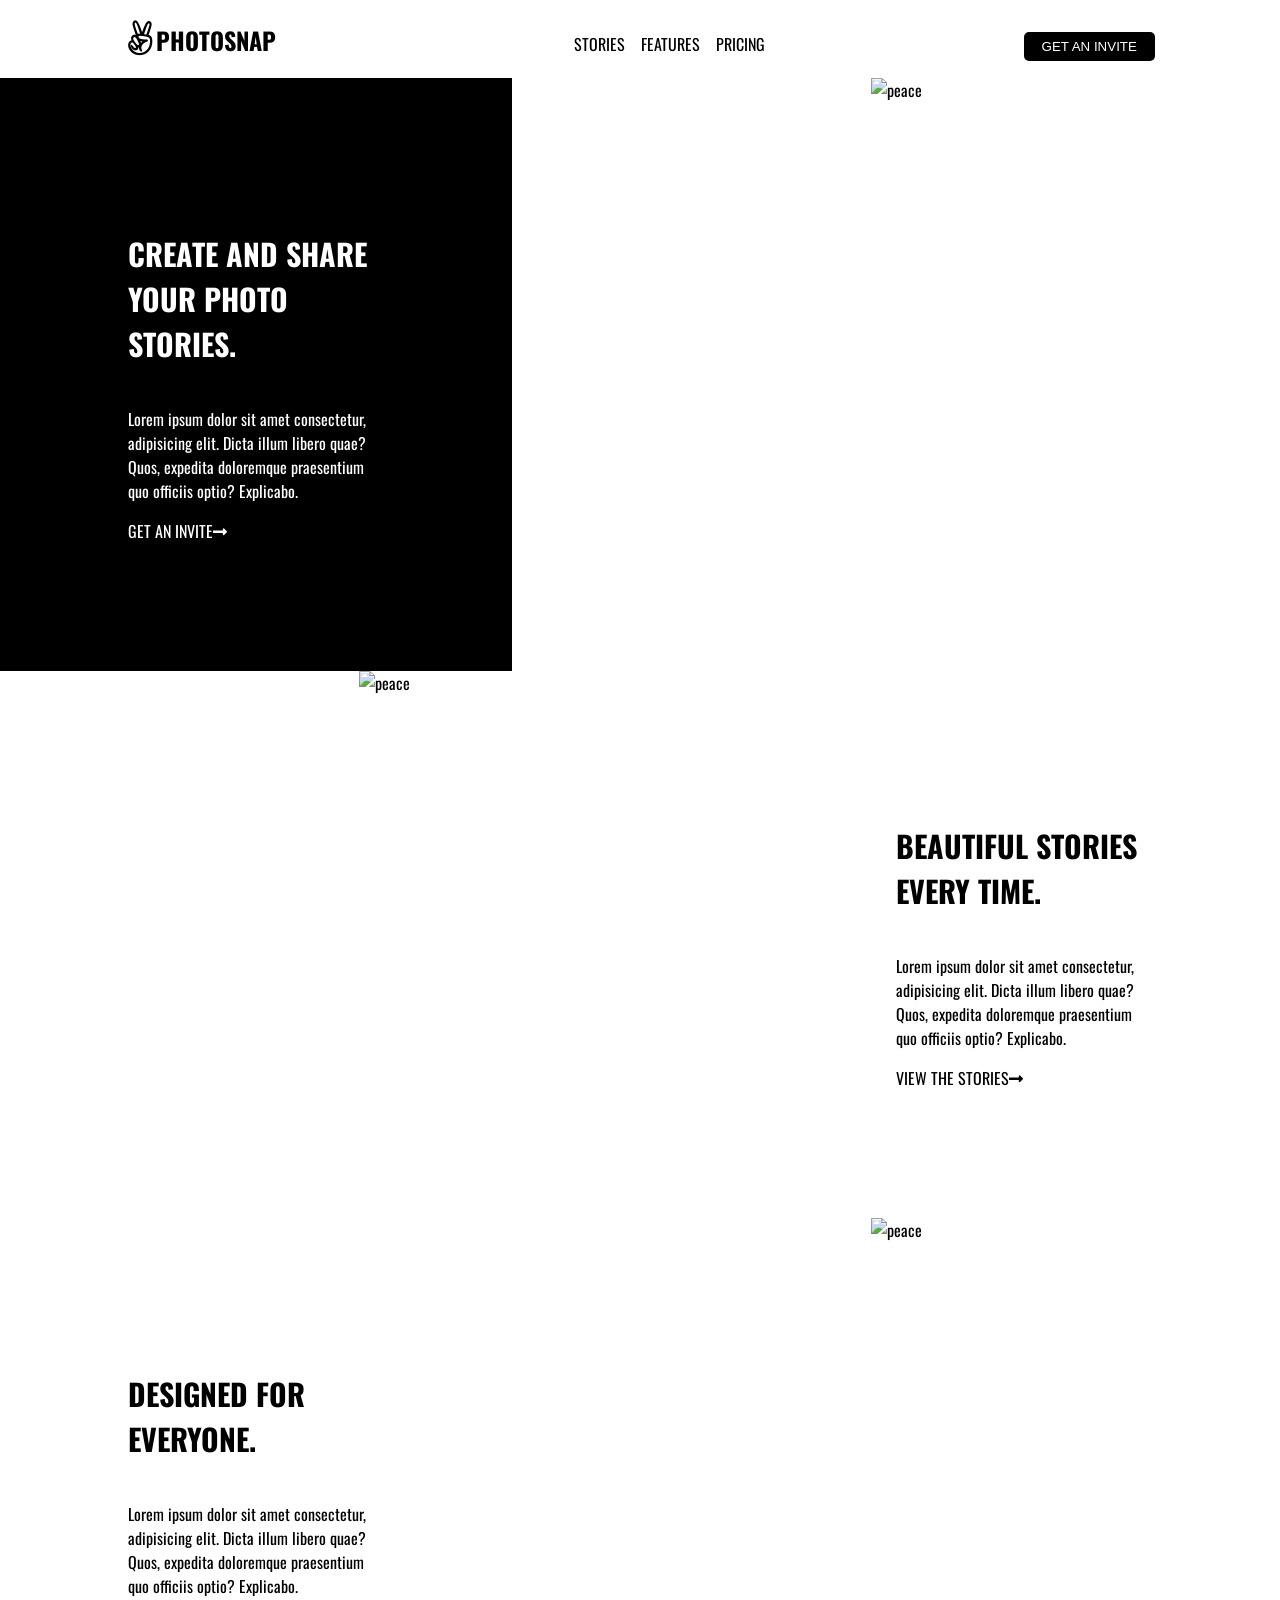
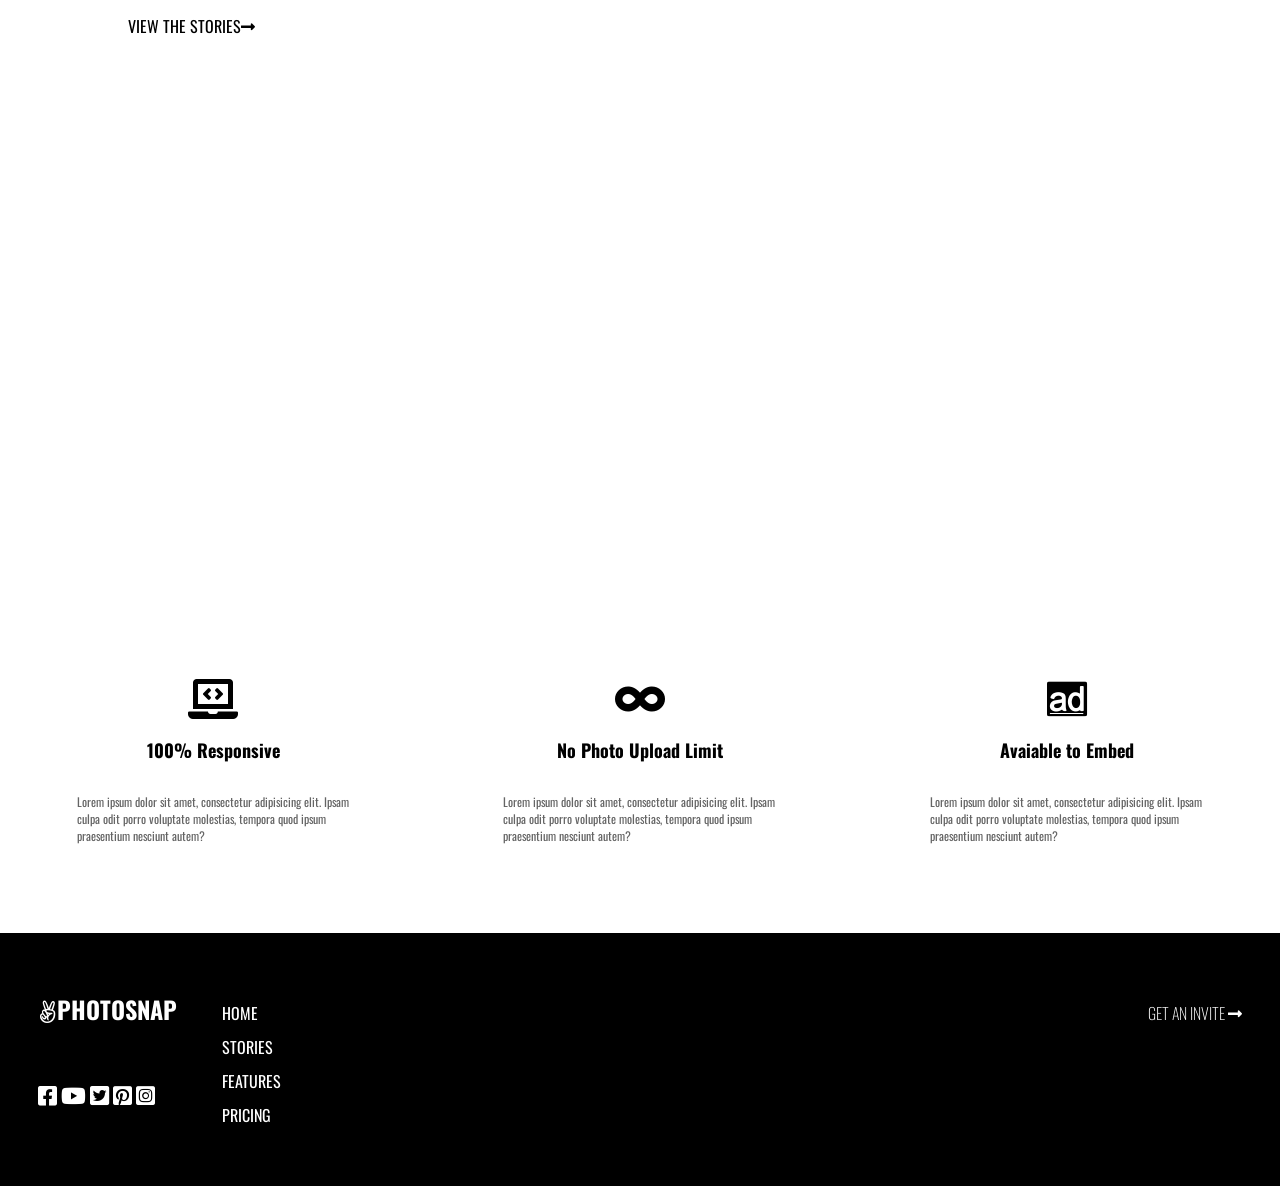
==== index.html @ d9295c8c "Davaleba" ====
<!DOCTYPE html>
<html lang="en">
<head>
 <meta charset="UTF-8">
 <meta http-equiv="X-UA-Compatible" content="IE=edge">
<meta name="description" content="Loyout">
<meta name="keywords" content="HTML, CSS">
<meta name="author" content="Akaki Lekveishvili">
 <meta name="viewport" content="width=device-width, initial-scale=1.0">
 <link rel="stylesheet" href="./styles.css">
<link rel="stylesheet" href="https://cdnjs.cloudflare.com/ajax/libs/font-awesome/5.15.3/css/all.min.css" />
<link rel="preconnect" href="https://fonts.gstatic.com">
<link href="https://fonts.googleapis.com/css2?family=Oswald&display=swap" rel="stylesheet">
 <title>Loyout</title>
</head>
<body>
    <div id="boss">
        <!-- HEADER -->
        <header>
            
            
            <div lass="head-left">            
            
            <h2><i class="fab fa-angellist"></i>PHOTOSNAP </h2>                
        </div>
            
            <div class="head-center">
            
                <ul>
                    <li><a href="#">STORIES</a></li>
                    <li><a href="#">FEATURES</a></li>
                    <li><a href="#">PRICING</a></li>
                </ul>
            </div>
            

            <div class="head-right">
                <input type="button" id="button" name="button" value="GET AN INVITE">
            </div>

        </header>

        <!-- MAIN -->

<main>
    <section class="first-line">

            <div class="box1 ord2">



                <h1>CREATE AND SHARE YOUR PHOTO STORIES.</h1>
                <p>Lorem ipsum dolor sit amet consectetur, adipisicing elit. Dicta illum libero quae? Quos, expedita doloremque praesentium quo officiis optio? Explicabo.</p>
                <a href="#">GET AN INVITE<i class="fas fa-long-arrow-alt-right"></i></a>
            </div>
            <div class="box2 ord1">
                <img src="https://images.pexels.com/photos/2220267/pexels-photo-2220267.jpeg?auto=compress&cs=tinysrgb&dpr=2&h=650&w=940" alt="peace">
            </div>

    </section>

            <section class="second-line">

            <div class="box2 ord6">
                <img src="https://images.pexels.com/photos/2286895/pexels-photo-2286895.jpeg?auto=compress&cs=tinysrgb&dpr=2&h=650&w=940" alt="peace">
            </div>
            <div class="box1 white ord3">
                <h1>BEAUTIFUL STORIES EVERY TIME.</h1>
                <p>Lorem ipsum dolor sit amet consectetur, adipisicing elit. Dicta illum libero quae? Quos, expedita doloremque
                    praesentium quo officiis optio? Explicabo.</p>
                <a href="#">VIEW THE STORIES<i class="fas fa-long-arrow-alt-right"></i></a>
            </div>

            </section>
            
            <section class="third-line">

            <div class="box1 white ord5">
                <h1>DESIGNED FOR EVERYONE.</h1>
                <p>Lorem ipsum dolor sit amet consectetur, adipisicing elit. Dicta illum libero quae? Quos, expedita doloremque
                    praesentium quo officiis optio? Explicabo.</p>
                <a href="#">VIEW THE STORIES<i class="fas fa-long-arrow-alt-right"></i></a>
            </div>
            <div class="box2 ord4">
                <img src="https://images.pexels.com/photos/764681/pexels-photo-764681.jpeg?auto=compress&cs=tinysrgb&dpr=2&h=650&w=940" alt="peace">
            </div>

            </section>

        <!-- ROW GALLERY-->    

        <section class="row-gallery">

            <div class="row-box">
                <p>Listen us
                    <p class="ita">On SoundCloud !</p>
                </p>
                <a href="#">READ STORY<i class="fas fa-long-arrow-alt-right"></i></a>
            </div>

            <div class="row-box1">
                <p>Listen us
                    <p class="ita">On SoundCloud !</p>
                </p>
                <a href="#">READ STORY<i class="fas fa-long-arrow-alt-right"></i></a>
            </div>

            <div class="row-box">
                <p>Listen us
                    <p class="ita">On SoundCloud !</p>
                </p>
                <a href="#">READ STORY<i class="fas fa-long-arrow-alt-right"></i></a>
            </div>

            <div class="row-box1">
                <p>Listen us
                    <p class="ita">On SoundCloud !</p>
                </p>
                <a href="#">READ STORY<i class="fas fa-long-arrow-alt-right"></i></a>
            </div>
        </section>
        

        <!-- INFO -->
        <section class="info">
            <div class="boxes">
                <i class="fas fa-laptop-code"></i>
                <h3>100% Responsive</h3>
                <p>Lorem ipsum dolor sit amet, consectetur adipisicing elit. Ipsam culpa odit porro voluptate molestias, tempora quod ipsum praesentium nesciunt autem?</p>
            </div>
            <div class="boxes">
                <i class="fas fa-infinity"></i>
                <h3>No Photo Upload Limit</h3>
                <p>Lorem ipsum dolor sit amet, consectetur adipisicing elit. Ipsam culpa odit porro voluptate molestias, tempora
                    quod ipsum praesentium nesciunt autem?</p>
            </div>
            <div class="boxes">
                <i class="fab fa-adversal"></i>
                <h3>Avaiable to Embed</h3>
                <p>Lorem ipsum dolor sit amet, consectetur adipisicing elit. Ipsam culpa odit porro voluptate molestias, tempora
                    quod ipsum praesentium nesciunt autem?</p>
            </div>
        </section>

</main>
        <!-- FOOTER -->
        <section class="footer">
            
            <div class="head-left left-foot">
                <h2><i class="fab fa-angellist"></i>PHOTOSNAP </h2>

                <div class="icons">
                    <i class="fab fa-facebook-square"></i>
                    <i class="fab fa-youtube"></i>
                    <i class="fab fa-twitter-square"></i>
                    <i class="fab fa-pinterest-square"></i>
                    <i class="fab fa-instagram-square"></i>
                </div>                
            </div> 
            
            <div class="right-two">

            <div class="center-foot">
            <ul>
                <li><a href="#">HOME</a></li>
                <li><a href="#">STORIES</a></li>
                <li><a href="#">FEATURES</a></li>
                <li><a href="#">PRICING</a></li>
            </ul>
            </div>
            
            <div class="right-foot">
                <p><a href="#">GET AN INVITE <i class="fas fa-long-arrow-alt-right"></i></a></p>
            </div>
            </div>            
        </section>        
    </div>
</body>
</html>
---- styles.css ----
html body {
  margin: 0;
  padding: 0;
  width: 100%;
  height: 100%;
  font-family: "Oswald", sans-serif;
}
* {
  box-sizing: border-box;
}

#boss {
  display: flex;
  flex-direction: column;
  align-content: center;
}

/** HEADER **/

header {
  display: flex;
  justify-content: space-around;
  align-items: baseline;
  max-width: 100vw;
  min-width: 300px;
  flex-wrap: wrap;
}

h2 i {
  font-size: 35px;
  color: black;
}

.head-center ul {
  display: flex;
}
.head-center ul li {
  list-style-type: none;
}
.head-center ul li a {
  padding: 8px;
  text-decoration: none;
  color: black;
}

input {
  background-color: black;
  color: white;
  border: none;
  padding: 7px 18px;
  border-radius: 5px;
  cursor: pointer;
}

/** MAIN **/

main {
  display: flex;
  flex-direction: column;
}

.first-line,
.second-line,
.third-line {
  display: flex;
  max-width: 100vw;
  min-width: 100vw;
  flex-grow: 1;
  flex-wrap: wrap;
}
.box1 {
  display: flex;
  flex-direction: column;
  justify-content: center;
  flex-wrap: wrap;
  background-color: black;
  color: white;
  flex-basis: 40vw;
  padding: 10vw;
}
.box1 h1 {
  font-size: 30px;
}

.box1 a {
  text-decoration: none;
  color: white;
}

.box2 {
  display: flex;
  justify-content: center;
  flex-basis: 60vw;
}
.box2 img {
  max-width: 100%;
}

.white {
  background-color: white;
  color: black;
}
.white a {
  color: black;
}
/** ROW GALLERY **/

.row-gallery {
  display: flex;
  flex-wrap: wrap;
}

.row-box,
.row-box1 {
  background-image: url(https://images.pexels.com/photos/1389429/pexels-photo-1389429.jpeg?auto=compress&cs=tinysrgb&dpr=2&h=650&w=940);
  background-size: cover;
  display: flex;
  flex-direction: column;
  align-items: center;
  color: white;
  flex: 1 370px;
  padding: 8vw 2vw 2vw 2vw;
}
.row-box p,
.row-box1 p {
  margin: 0;
  padding: 5px;
}
.row-box1 {
  background-image: url(https://images.pexels.com/photos/1763075/pexels-photo-1763075.jpeg?auto=compress&cs=tinysrgb&dpr=2&h=650&w=940);
  background-size: cover;
}
.row-box a,
.row-box1 a {
  border-top: 2px solid white;
  text-decoration: none;
  color: white;
  font-size: 12px;
  opacity: 0.8;
}
.row-box i,
.row-box1 i {
  padding-left: 10vw;
}

.row-box .ita,
.row-box1 .ita {
  font-size: 15px;
  font-style: italic;
  font-family: cursive;
}

/** INFO  **/

.info {
  display: flex;
  flex-wrap: wrap;
  min-width: 100vw;
}
.boxes {
  display: flex;
  flex-direction: column;
  align-items: center;
  flex: 1 400px;
  padding: 6vw;
}
.boxes i {
  font-size: 40px;
}
.boxes h3 {
  font-size: 18px;
}
.boxes p {
  font-size: 12px;
  opacity: 0.6;
}

/** FOOTER **/

.footer {
  display: flex;
  justify-content: flex-start;
  max-width: 100vw;
  background-color: black;
  color: white;
  padding: 3vw;
  align-items: baseline;
  flex-wrap: wrap;
}

/** FOOTER LEFT **/

.left-foot {
  display: flex;
  flex-direction: column;
  flex-wrap: wrap;
}
.left-foot .icons {
  padding-top: 3vw;
  flex-wrap: wrap;
}
.left-foot i {
  font-size: 22px;
  color: white;
}

/**  RIGHT TWO DIV  **/

.right-two {
  display: flex;
  flex-direction: row;
  justify-content: space-between;
  align-items: baseline;
  flex: 1 400px;
  flex-wrap: wrap;
}

.center-foot ul {
  display: flex;
  flex-direction: column;
  list-style-type: none;
}
.center-foot ul li a {
  text-decoration: none;
  color: white;
}
.center-foot ul li {
  padding: 5px;
}
.right-foot p a {
  text-decoration: none;
  color: white;
  font-weight: lighter;
}

/** Some Styles **/

input:hover {
  opacity: 0.6;
}
a:hover {
  background-color: #ccc;
  color: black;
}
.footer ul li a:hover {
  color: black;
}
.right-foot p a:hover {
  color: black;
}
.icons i:hover {
  background-color: white;
  color: black;
}

.box2 img:hover {
  opacity: 0.5;
}
.box2 img {
  cursor: pointer;
}
.row-box1:hover,
.row-box:hover {
  opacity: 0.5;
}
.row-box,
.row-box1 {
  cursor: pointer;
}
.info i {
  cursor: pointer;
}

@media screen and (max-width: 800px) {
  .box1,
  .box2 {
    min-width: 100vw;
  }
  .ord1 {
    order: -1;
  }
}
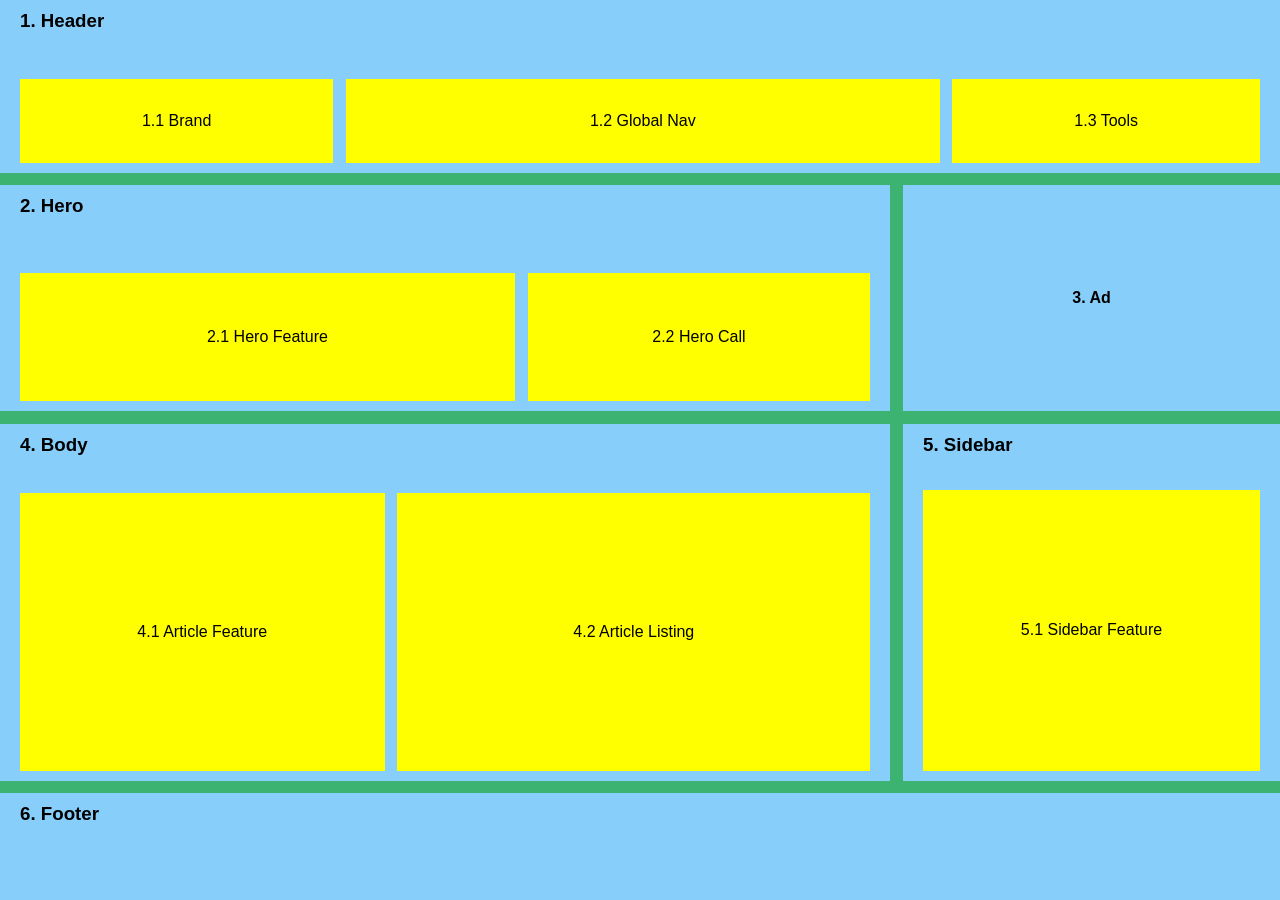
==== commit 92a1c78e: "GRID" ====
--- a/index.html
+++ b/index.html
@@ -3,177 +3,54 @@
 <head>
  <meta charset="UTF-8">
  <meta http-equiv="X-UA-Compatible" content="IE=edge">
-<meta name="description" content="Loyout">
+<meta name="description" content="Grid">
 <meta name="keywords" content="HTML, CSS">
 <meta name="author" content="Akaki Lekveishvili">
  <meta name="viewport" content="width=device-width, initial-scale=1.0">
  <link rel="stylesheet" href="./styles.css">
-<link rel="stylesheet" href="https://cdnjs.cloudflare.com/ajax/libs/font-awesome/5.15.3/css/all.min.css" />
-<link rel="preconnect" href="https://fonts.gstatic.com">
-<link href="https://fonts.googleapis.com/css2?family=Oswald&display=swap" rel="stylesheet">
- <title>Loyout</title>
+ <title>Grid</title>
 </head>
+
 <body>
+<!-- MAIN -->
     <div id="boss">
-        <!-- HEADER -->
-        <header>
-            
-            
-            <div lass="head-left">            
-            
-            <h2><i class="fab fa-angellist"></i>PHOTOSNAP </h2>                
+    <!-- HEADER -->
+        <div class="header">
+            <div class="head-s"><h3>1. Header</h3></div>
+            <div class="brand yellow ce" ><p>1.1 Brand</p></div>
+            <div class="globalnav yellow ce"><p>1.2 Global Nav</p></div>
+            <div class="tools yellow ce"><p>1.3 Tools</p></div>
         </div>
-            
-            <div class="head-center">
-            
-                <ul>
-                    <li><a href="#">STORIES</a></li>
-                    <li><a href="#">FEATURES</a></li>
-                    <li><a href="#">PRICING</a></li>
-                </ul>
-            </div>
-            
 
-            <div class="head-right">
-                <input type="button" id="button" name="button" value="GET AN INVITE">
-            </div>
+    <!-- HERO -->
+        <div class="hero">
+            <div class="head-s"><h3>2. Hero</h3></div>
+            <div class="article yellow ce"><p>2.1 Hero Feature</p></div>
+            <div class="article2 yellow ce"><p>2.2 Hero Call</p></div>
+        </div>
+    <!-- AD 3 -->
+        <div class="ad ce">
+        <h4>3. Ad</h4>
+        </div>
+    <!-- BODY -->
+        <div class="body">
+            <div class="head-s"><h3>4. Body</h3></div>
+            <div class="article yellow ce"><p>4.1 Article Feature</p></div>
+            <div class="article2 yellow ce"><p>4.2 Article Listing</p></div>
+        </div>
+    <!-- SIDEBAR -->
+        <div class="sidebar">
+            <h3>5. Sidebar</h3>
+            <div class="sidebarf yellow ce"><p>5.1 Sidebar Feature</p></div>
+        </div>
+    <!-- FOOTER -->
+        <div class="footer yellow">
+        <h3>6. Footer</h3>
+        </div>   
 
-        </header>
-
-        <!-- MAIN -->
-
-<main>
-    <section class="first-line">
-
-            <div class="box1 ord2">
-
-
-
-                <h1>CREATE AND SHARE YOUR PHOTO STORIES.</h1>
-                <p>Lorem ipsum dolor sit amet consectetur, adipisicing elit. Dicta illum libero quae? Quos, expedita doloremque praesentium quo officiis optio? Explicabo.</p>
-                <a href="#">GET AN INVITE<i class="fas fa-long-arrow-alt-right"></i></a>
-            </div>
-            <div class="box2 ord1">
-                <img src="https://images.pexels.com/photos/2220267/pexels-photo-2220267.jpeg?auto=compress&cs=tinysrgb&dpr=2&h=650&w=940" alt="peace">
-            </div>
-
-    </section>
-
-            <section class="second-line">
-
-            <div class="box2 ord6">
-                <img src="https://images.pexels.com/photos/2286895/pexels-photo-2286895.jpeg?auto=compress&cs=tinysrgb&dpr=2&h=650&w=940" alt="peace">
-            </div>
-            <div class="box1 white ord3">
-                <h1>BEAUTIFUL STORIES EVERY TIME.</h1>
-                <p>Lorem ipsum dolor sit amet consectetur, adipisicing elit. Dicta illum libero quae? Quos, expedita doloremque
-                    praesentium quo officiis optio? Explicabo.</p>
-                <a href="#">VIEW THE STORIES<i class="fas fa-long-arrow-alt-right"></i></a>
-            </div>
-
-            </section>
-            
-            <section class="third-line">
-
-            <div class="box1 white ord5">
-                <h1>DESIGNED FOR EVERYONE.</h1>
-                <p>Lorem ipsum dolor sit amet consectetur, adipisicing elit. Dicta illum libero quae? Quos, expedita doloremque
-                    praesentium quo officiis optio? Explicabo.</p>
-                <a href="#">VIEW THE STORIES<i class="fas fa-long-arrow-alt-right"></i></a>
-            </div>
-            <div class="box2 ord4">
-                <img src="https://images.pexels.com/photos/764681/pexels-photo-764681.jpeg?auto=compress&cs=tinysrgb&dpr=2&h=650&w=940" alt="peace">
-            </div>
-
-            </section>
-
-        <!-- ROW GALLERY-->    
-
-        <section class="row-gallery">
-
-            <div class="row-box">
-                <p>Listen us
-                    <p class="ita">On SoundCloud !</p>
-                </p>
-                <a href="#">READ STORY<i class="fas fa-long-arrow-alt-right"></i></a>
-            </div>
-
-            <div class="row-box1">
-                <p>Listen us
-                    <p class="ita">On SoundCloud !</p>
-                </p>
-                <a href="#">READ STORY<i class="fas fa-long-arrow-alt-right"></i></a>
-            </div>
-
-            <div class="row-box">
-                <p>Listen us
-                    <p class="ita">On SoundCloud !</p>
-                </p>
-                <a href="#">READ STORY<i class="fas fa-long-arrow-alt-right"></i></a>
-            </div>
-
-            <div class="row-box1">
-                <p>Listen us
-                    <p class="ita">On SoundCloud !</p>
-                </p>
-                <a href="#">READ STORY<i class="fas fa-long-arrow-alt-right"></i></a>
-            </div>
-        </section>
         
-
-        <!-- INFO -->
-        <section class="info">
-            <div class="boxes">
-                <i class="fas fa-laptop-code"></i>
-                <h3>100% Responsive</h3>
-                <p>Lorem ipsum dolor sit amet, consectetur adipisicing elit. Ipsam culpa odit porro voluptate molestias, tempora quod ipsum praesentium nesciunt autem?</p>
-            </div>
-            <div class="boxes">
-                <i class="fas fa-infinity"></i>
-                <h3>No Photo Upload Limit</h3>
-                <p>Lorem ipsum dolor sit amet, consectetur adipisicing elit. Ipsam culpa odit porro voluptate molestias, tempora
-                    quod ipsum praesentium nesciunt autem?</p>
-            </div>
-            <div class="boxes">
-                <i class="fab fa-adversal"></i>
-                <h3>Avaiable to Embed</h3>
-                <p>Lorem ipsum dolor sit amet, consectetur adipisicing elit. Ipsam culpa odit porro voluptate molestias, tempora
-                    quod ipsum praesentium nesciunt autem?</p>
-            </div>
-        </section>
-
-</main>
-        <!-- FOOTER -->
-        <section class="footer">
-            
-            <div class="head-left left-foot">
-                <h2><i class="fab fa-angellist"></i>PHOTOSNAP </h2>
-
-                <div class="icons">
-                    <i class="fab fa-facebook-square"></i>
-                    <i class="fab fa-youtube"></i>
-                    <i class="fab fa-twitter-square"></i>
-                    <i class="fab fa-pinterest-square"></i>
-                    <i class="fab fa-instagram-square"></i>
-                </div>                
-            </div> 
-            
-            <div class="right-two">
-
-            <div class="center-foot">
-            <ul>
-                <li><a href="#">HOME</a></li>
-                <li><a href="#">STORIES</a></li>
-                <li><a href="#">FEATURES</a></li>
-                <li><a href="#">PRICING</a></li>
-            </ul>
-            </div>
-            
-            <div class="right-foot">
-                <p><a href="#">GET AN INVITE <i class="fas fa-long-arrow-alt-right"></i></a></p>
-            </div>
-            </div>            
-        </section>        
+        
+        
     </div>
 </body>
 </html>
--- a/styles.css
+++ b/styles.css
@@ -9,274 +9,197 @@
   box-sizing: border-box;
 }
 
+h3 {
+  margin: 0;
+}
+
+/**  GRID AREAS **/
+
+.header {
+  grid-area: header;
+}
+.hero {
+  grid-area: hero;
+}
+.ad {
+  grid-area: ad;
+}
+.body {
+  grid-area: body;
+}
+.sidebar {
+  grid-area: sidebar;
+}
+.footer {
+  grid-area: footer;
+}
+.head-s {
+  grid-area: head-s;
+}
+.brand {
+  grid-area: brand;
+}
+.globalnav {
+  grid-area: globalnav;
+}
+.tools {
+  grid-area: tools;
+}
+.article {
+  grid-area: article;
+}
+.article2 {
+  grid-area: article2;
+}
+.yellow {
+  background-color: yellow;
+}
+.ce {
+  display: grid;
+  justify-content: center;
+  align-content: center;
+}
+
+/** BOSS **/
+
 #boss {
-  display: flex;
-  flex-direction: column;
-  align-content: center;
-}
-
-/** HEADER **/
-
-header {
-  display: flex;
-  justify-content: space-around;
-  align-items: baseline;
-  max-width: 100vw;
-  min-width: 300px;
-  flex-wrap: wrap;
-}
-
-h2 i {
-  font-size: 35px;
-  color: black;
-}
-
-.head-center ul {
-  display: flex;
-}
-.head-center ul li {
-  list-style-type: none;
-}
-.head-center ul li a {
-  padding: 8px;
-  text-decoration: none;
-  color: black;
-}
-
-input {
-  background-color: black;
-  color: white;
-  border: none;
-  padding: 7px 18px;
-  border-radius: 5px;
-  cursor: pointer;
-}
-
-/** MAIN **/
-
-main {
-  display: flex;
-  flex-direction: column;
-}
-
-.first-line,
-.second-line,
-.third-line {
-  display: flex;
-  max-width: 100vw;
-  min-width: 100vw;
-  flex-grow: 1;
-  flex-wrap: wrap;
-}
-.box1 {
-  display: flex;
-  flex-direction: column;
-  justify-content: center;
-  flex-wrap: wrap;
-  background-color: black;
-  color: white;
-  flex-basis: 40vw;
-  padding: 10vw;
-}
-.box1 h1 {
-  font-size: 30px;
-}
-
-.box1 a {
-  text-decoration: none;
-  color: white;
-}
-
-.box2 {
-  display: flex;
-  justify-content: center;
-  flex-basis: 60vw;
-}
-.box2 img {
-  max-width: 100%;
-}
-
-.white {
-  background-color: white;
-  color: black;
-}
-.white a {
-  color: black;
-}
-/** ROW GALLERY **/
-
-.row-gallery {
-  display: flex;
-  flex-wrap: wrap;
-}
-
-.row-box,
-.row-box1 {
-  background-image: url(https://images.pexels.com/photos/1389429/pexels-photo-1389429.jpeg?auto=compress&cs=tinysrgb&dpr=2&h=650&w=940);
-  background-size: cover;
-  display: flex;
-  flex-direction: column;
-  align-items: center;
-  color: white;
-  flex: 1 370px;
-  padding: 8vw 2vw 2vw 2vw;
-}
-.row-box p,
-.row-box1 p {
+  display: grid;
+  grid-gap: 1vw;
+  grid-template-columns: auto auto auto auto;
+  grid-template-areas:
+    "header header header header"
+    "hero hero hero ad"
+    "hero hero hero ad"
+    "body body body sidebar"
+    "body body body sidebar"
+    "body body body sidebar"
+    "footer footer footer footer";
+  grid-auto-rows: minmax(50px, auto);
+  background-color: mediumseagreen;
+  padding: 0;
   margin: 0;
-  padding: 5px;
-}
-.row-box1 {
-  background-image: url(https://images.pexels.com/photos/1763075/pexels-photo-1763075.jpeg?auto=compress&cs=tinysrgb&dpr=2&h=650&w=940);
-  background-size: cover;
-}
-.row-box a,
-.row-box1 a {
-  border-top: 2px solid white;
-  text-decoration: none;
-  color: white;
-  font-size: 12px;
-  opacity: 0.8;
-}
-.row-box i,
-.row-box1 i {
-  padding-left: 10vw;
-}
-
-.row-box .ita,
-.row-box1 .ita {
-  font-size: 15px;
-  font-style: italic;
-  font-family: cursive;
-}
-
-/** INFO  **/
-
-.info {
-  display: flex;
-  flex-wrap: wrap;
-  min-width: 100vw;
-}
-.boxes {
-  display: flex;
-  flex-direction: column;
-  align-items: center;
-  flex: 1 400px;
-  padding: 6vw;
-}
-.boxes i {
-  font-size: 40px;
-}
-.boxes h3 {
-  font-size: 18px;
-}
-.boxes p {
-  font-size: 12px;
-  opacity: 0.6;
-}
-
-/** FOOTER **/
-
+  min-height: 100vh;
+}
+
+/* HEADER */
+
+.header {
+  display: grid;
+  grid-gap: 1vw;
+  background-color: lightskyblue;
+  grid-template-areas:
+    "head-s head-s head-s head-s"
+    "brand globalnav globalnav tools";
+  grid-template-rows: 1fr 1.5fr;
+  padding: 10px 20px;
+}
+/* HERO */
+
+.hero {
+  display: grid;
+  grid-gap: 1vw;
+  background-color: lightskyblue;
+  padding: 10px 20px;
+  grid-template-rows: 1fr 2fr;
+  grid-template-areas:
+    "head-s head-s head-s head-s head-s"
+    "article article article article2 article2";
+}
+
+/* AD */
+
+.ad {
+  background-color: lightskyblue;
+}
+/* BODY */
+
+.body {
+  display: grid;
+  grid-gap: 1vw;
+  background-color: lightskyblue;
+  padding: 10px 20px;
+  grid-template-rows: 1fr 6fr;
+  grid-template-areas:
+    "head-s head-s head-s head-s head-s"
+    "article article article2 article2 article2";
+}
+
+/* SIDEBAR */
+
+.sidebar {
+  display: grid;
+  background-color: lightskyblue;
+  padding: 10px 20px;
+  grid-template-rows: 1fr 5fr;
+}
+/* SIDEBAR */
 .footer {
-  display: flex;
-  justify-content: flex-start;
-  max-width: 100vw;
-  background-color: black;
-  color: white;
-  padding: 3vw;
-  align-items: baseline;
-  flex-wrap: wrap;
-}
-
-/** FOOTER LEFT **/
-
-.left-foot {
-  display: flex;
-  flex-direction: column;
-  flex-wrap: wrap;
-}
-.left-foot .icons {
-  padding-top: 3vw;
-  flex-wrap: wrap;
-}
-.left-foot i {
-  font-size: 22px;
-  color: white;
-}
-
-/**  RIGHT TWO DIV  **/
-
-.right-two {
-  display: flex;
-  flex-direction: row;
-  justify-content: space-between;
-  align-items: baseline;
-  flex: 1 400px;
-  flex-wrap: wrap;
-}
-
-.center-foot ul {
-  display: flex;
-  flex-direction: column;
-  list-style-type: none;
-}
-.center-foot ul li a {
-  text-decoration: none;
-  color: white;
-}
-.center-foot ul li {
-  padding: 5px;
-}
-.right-foot p a {
-  text-decoration: none;
-  color: white;
-  font-weight: lighter;
-}
-
-/** Some Styles **/
-
-input:hover {
-  opacity: 0.6;
-}
-a:hover {
-  background-color: #ccc;
-  color: black;
-}
-.footer ul li a:hover {
-  color: black;
-}
-.right-foot p a:hover {
-  color: black;
-}
-.icons i:hover {
-  background-color: white;
-  color: black;
-}
-
-.box2 img:hover {
-  opacity: 0.5;
-}
-.box2 img {
-  cursor: pointer;
-}
-.row-box1:hover,
-.row-box:hover {
-  opacity: 0.5;
-}
-.row-box,
-.row-box1 {
-  cursor: pointer;
-}
-.info i {
-  cursor: pointer;
-}
-
-@media screen and (max-width: 800px) {
-  .box1,
-  .box2 {
-    min-width: 100vw;
-  }
-  .ord1 {
-    order: -1;
-  }
-}
+  display: grid;
+  background-color: lightskyblue;
+  padding: 10px 20px;
+}
+
+@media screen and (max-width: 1024px) {
+  #boss {
+    grid-template-columns: max-content;
+    grid-template-areas:
+      ".header"
+      ".hero"
+      ".ad"
+      ".body"
+      ".sidebar"
+      ".footer";
+  }
+  .hero {
+    grid-template-columns: 1fr;
+    grid-template-areas:
+      "head-s"
+      "article"
+      "article2";
+  }
+  .body {
+    grid-template-columns: 1fr;
+    grid-template-areas:
+      "head-s"
+      "article"
+      "article2";
+  }
+}
+@media screen and (max-width: 700px) {
+  .header {
+    grid-template-columns: 1fr 1fr;
+    grid-template-areas:
+      "head-s head-s"
+      "globalnav globalnav"
+      "brand tools";
+  }
+  .hero .article {
+    display: none;
+  }
+  .hero {
+    grid-template-areas:
+      "head-s"
+      "article2";
+    grid-template-rows: 1fr 1fr;
+  }
+  .body {
+    grid-template-rows: 1fr 1fr 1fr;
+    grid-template-areas:
+      "head-s"
+      "article"
+      "article2";
+  }
+  .sidebar,
+  .ad {
+    display: none;
+  }
+  #boss {
+    grid-template-columns: max-content;
+    grid-template-rows: 0.5fr 0.5fr 1fr 0.5fr;
+    grid-template-areas:
+      ".header"
+      ".hero"
+      ".body"
+      ".footer";
+  }
+}
